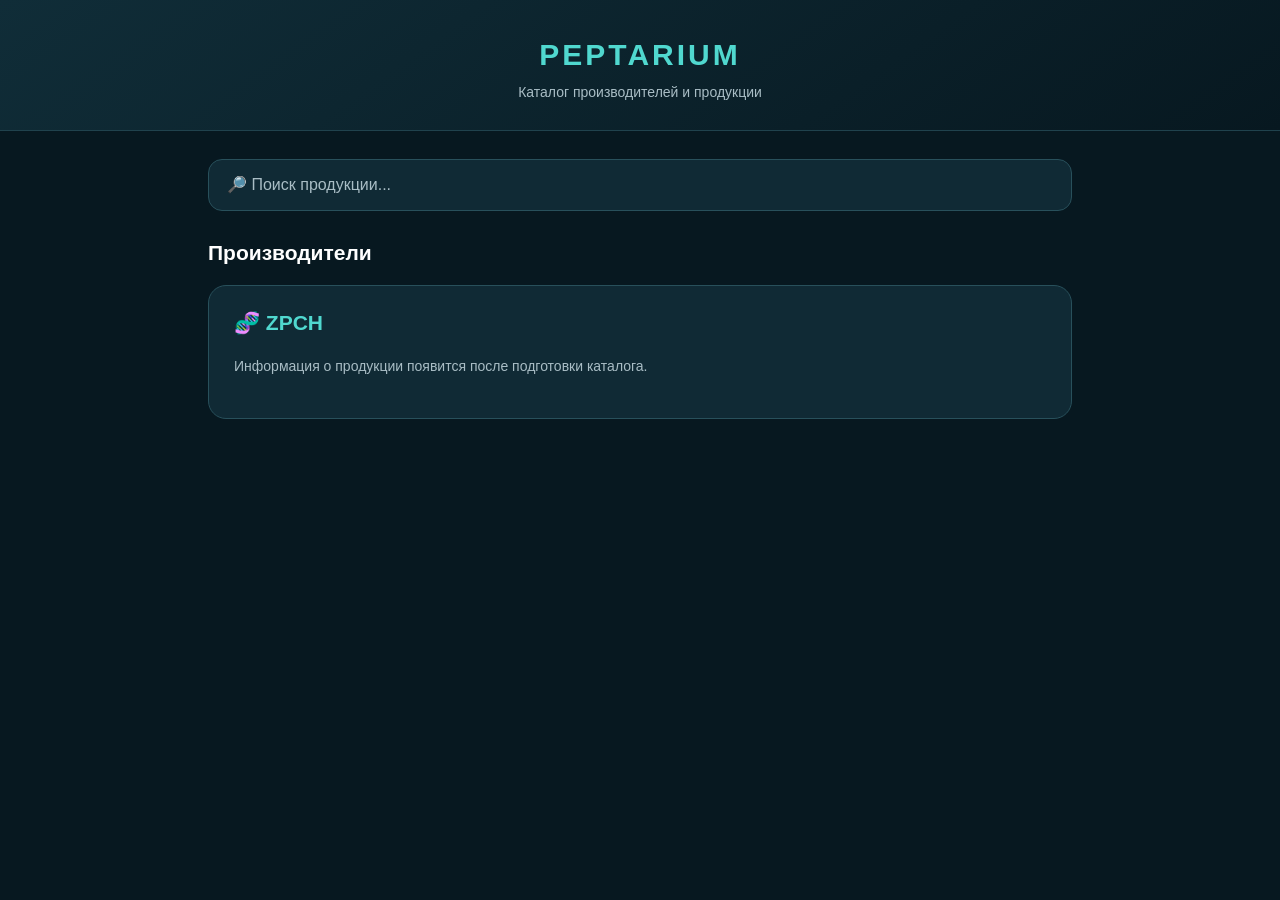
==== index.html @ 625cb418 "PEPTARIUM Mini App - initial version" ====
<!DOCTYPE html>
<html lang="ru">
<head>
<meta charset="UTF-8">
<meta name="viewport" content="width=device-width, initial-scale=1.0">
<title>PEPTARIUM | Каталог</title>
<link rel="stylesheet" href="style.css">
</head>
<body>
<header>
    <h1>PEPTARIUM</h1>
    <div class="subtitle">
        Каталог производителей и продукции
    </div>
</header>
<main>
    <div class="search-box">
        <input
            type="search"
            id="product-search"
            placeholder="🔎 Поиск продукции..."
            aria-label="Поиск продукции"
        >
    </div>

    <h2>Производители</h2>
    <a class="brand brand-link" href="zpch.html">
        <h2>🧬 ZPCH</h2>
        <p class="notice">
            Информация о продукции появится
            после подготовки каталога.
        </p>
    </a>
</main>
</body>
</html>
---- style.css ----
:root {
    --bg: #071820;
    --surface: #102a35;
    --surface-light: #173743;
    --accent: #50d8cf;
    --text: #ffffff;
    --muted: #a9bdc5;
}

* {
    box-sizing: border-box;
}

body {
    margin: 0;
    background: var(--bg);
    color: var(--text);
    font-family: -apple-system, BlinkMacSystemFont,
                 "Segoe UI", Arial, sans-serif;
}

header {
    padding: 38px 20px 30px;
    text-align: center;
    background: linear-gradient(
        145deg, #102d38, #071820
    );
    border-bottom: 1px solid #20424d;
}

h1 {
    margin: 0;
    color: var(--accent);
    letter-spacing: 3px;
    font-size: 30px;
}

.subtitle {
    color: var(--muted);
    margin-top: 12px;
    font-size: 14px;
}

main {
    max-width: 900px;
    margin: auto;
    padding: 28px 18px;
}

main h2 {
    font-size: 21px;
    margin-bottom: 20px;
}

.brand {
    background: var(--surface);
    padding: 25px;
    border: 1px solid #28505b;
    border-radius: 18px;
    margin-top: 20px;
    transition: transform 0.2s;
}

.brand:hover {
    transform: translateY(-3px);
    background: var(--surface-light);
}

.brand h2 {
    color: var(--accent);
    margin-top: 0;
}

.notice {
    color: var(--muted);
    line-height: 1.7;
    font-size: 14px;
}

@media (max-width: 480px) {
    h1 {
        font-size: 26px;
    }

    header {
        padding: 30px 16px;
    }

    .brand {
        padding: 20px;
    }
}

.search-box {
    margin-bottom: 30px;
}

.search-box input {
    width: 100%;
    padding: 16px 18px;
    border: 1px solid #28505b;
    border-radius: 14px;
    background: #102a35;
    color: #ffffff;
    font-size: 16px;
    outline: none;
}

.search-box input:focus {
    border-color: #50d8cf;
}

.search-box input::placeholder {
    color: #a9bdc5;
}

.brand-link {
    display: block;
    text-decoration: none;
    color: inherit;
    cursor: pointer;
}

.brand-link:focus-visible {
    outline: 2px solid #50d8cf;
    outline-offset: 4px;
}

.back-link {
    display: inline-block;
    margin-bottom: 24px;
    color: #50d8cf;
    text-decoration: none;
    font-size: 14px;
}

.back-link:hover {
    text-decoration: underline;
}

/* Карточки продукции PEPTARIUM */

.products-grid {
    display: grid;
    grid-template-columns: repeat(
        auto-fill, minmax(240px, 1fr)
    );
    gap: 18px;
    margin-top: 24px;
}

.product-card {
    background: var(--surface);
    border: 1px solid #28505b;
    border-radius: 18px;
    overflow: hidden;
}

.product-image {
    height: 190px;
    background: #173743;
    display: flex;
    align-items: center;
    justify-content: center;
    font-size: 48px;
}

.product-info {
    padding: 20px;
}

.product-title {
    font-size: 18px;
    font-weight: 600;
    margin: 0 0 10px;
}

.product-description {
    color: var(--muted);
    font-size: 14px;
    line-height: 1.6;
}

.product-status {
    display: inline-block;
    margin-top: 12px;
    padding: 7px 12px;
    border-radius: 8px;
    background: #24404a;
    color: #a9bdc5;
    font-size: 12px;
}


/* Улучшенный дизайн карточек */

.product-card {
    transition: transform 0.2s ease,
                border-color 0.2s ease;
}

.product-card:hover {
    transform: translateY(-4px);
    border-color: #50d8cf;
}

.product-image {
    height: 220px;
    background: linear-gradient(
        145deg,
        #204653,
        #0a202a
    );
    border-bottom: 1px solid #28505b;
}

.product-info {
    padding: 22px;
}

.product-title {
    color: #ffffff;
    line-height: 1.4;
}

.product-status {
    line-height: 1.5;
}

@media (max-width: 480px) {
    .products-grid {
        grid-template-columns: 1fr;
    }

    .product-image {
        height: 200px;
    }
}
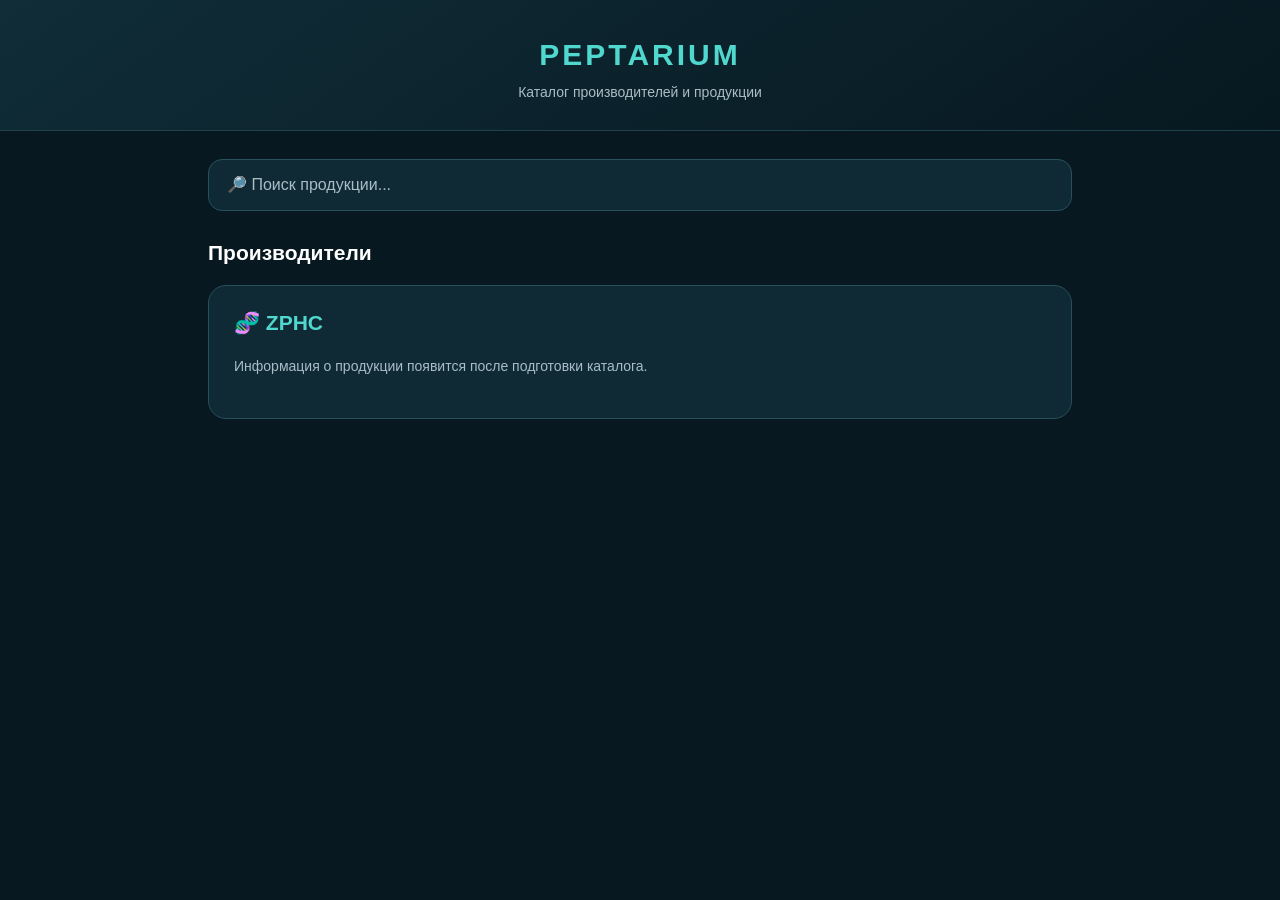
==== commit f2919e1f: "Correct manufacturer name to ZPHC" ====
--- a/index.html
+++ b/index.html
@@ -25,7 +25,7 @@
 
     <h2>Производители</h2>
     <a class="brand brand-link" href="zpch.html">
-        <h2>🧬 ZPCH</h2>
+        <h2>🧬 ZPHC</h2>
         <p class="notice">
             Информация о продукции появится
             после подготовки каталога.
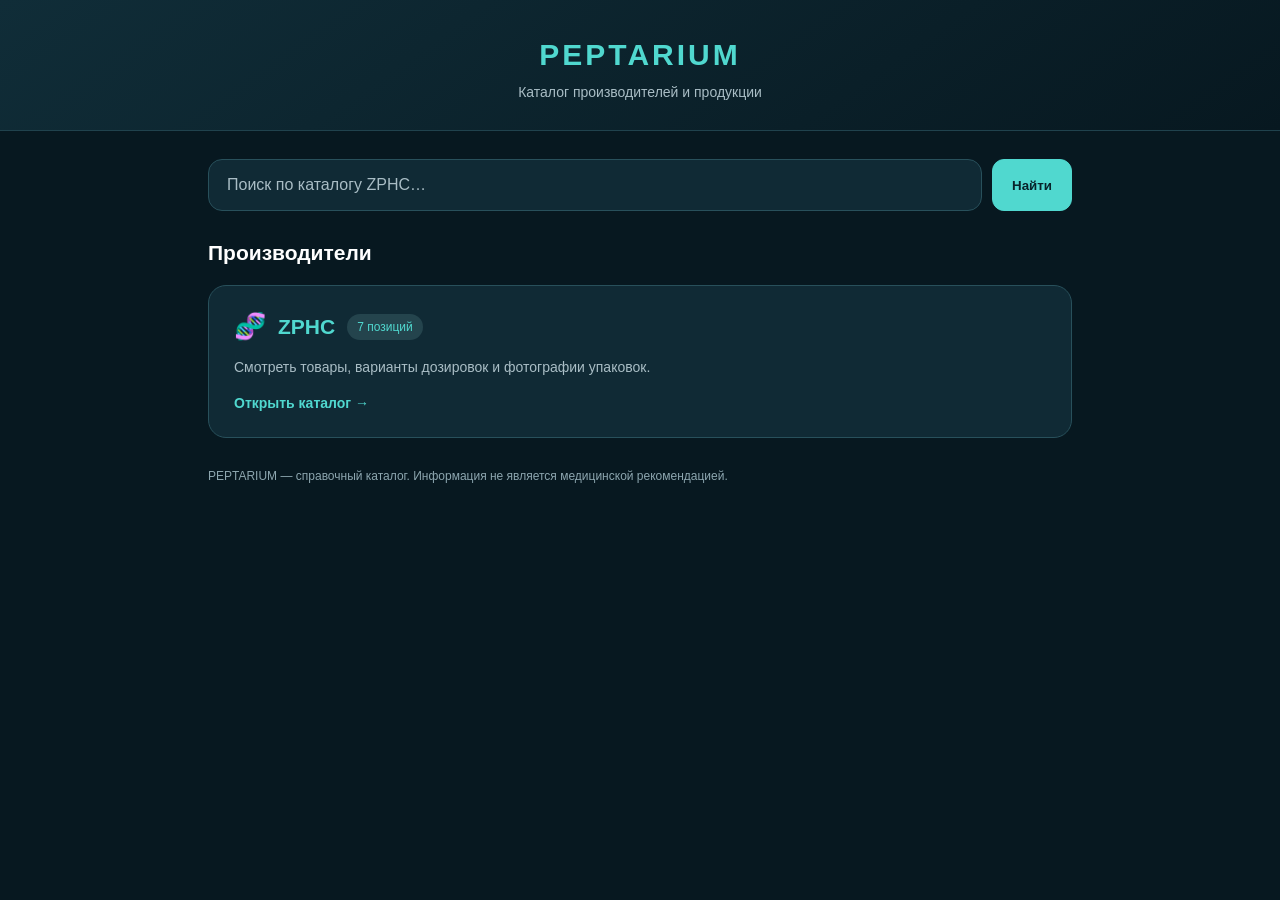
==== commit 2b5f1954: "Update PEPTARIUM catalog with product photos" ====
--- a/index.html
+++ b/index.html
@@ -1,36 +1,30 @@
 <!DOCTYPE html>
 <html lang="ru">
 <head>
-<meta charset="UTF-8">
-<meta name="viewport" content="width=device-width, initial-scale=1.0">
-<title>PEPTARIUM | Каталог</title>
-<link rel="stylesheet" href="style.css">
+  <meta charset="UTF-8">
+  <meta name="viewport" content="width=device-width, initial-scale=1.0">
+  <meta name="theme-color" content="#071820">
+  <title>PEPTARIUM | Каталог</title>
+  <link rel="stylesheet" href="style.css">
 </head>
 <body>
-<header>
+  <header>
     <h1>PEPTARIUM</h1>
-    <div class="subtitle">
-        Каталог производителей и продукции
-    </div>
-</header>
-<main>
-    <div class="search-box">
-        <input
-            type="search"
-            id="product-search"
-            placeholder="🔎 Поиск продукции..."
-            aria-label="Поиск продукции"
-        >
-    </div>
-
+    <div class="subtitle">Каталог производителей и продукции</div>
+  </header>
+  <main>
+    <form class="search-box search-form" action="zpch.html" method="get">
+      <label class="sr-only" for="product-search">Поиск по каталогу ZPHC</label>
+      <input type="search" id="product-search" name="q" placeholder="Поиск по каталогу ZPHC…" autocomplete="off">
+      <button type="submit" class="search-submit">Найти</button>
+    </form>
     <h2>Производители</h2>
     <a class="brand brand-link" href="zpch.html">
-        <h2>🧬 ZPHC</h2>
-        <p class="notice">
-            Информация о продукции появится
-            после подготовки каталога.
-        </p>
+      <div class="brand-heading"><span class="brand-mark">🧬</span><h2>ZPHC</h2><span class="count-chip">7 позиций</span></div>
+      <p class="notice">Смотреть товары, варианты дозировок и фотографии упаковок.</p>
+      <span class="brand-open">Открыть каталог →</span>
     </a>
-</main>
+    <p class="footnote">PEPTARIUM — справочный каталог. Информация не является медицинской рекомендацией.</p>
+  </main>
 </body>
 </html>
--- a/style.css
+++ b/style.css
@@ -236,3 +236,115 @@
         height: 200px;
     }
 }
+
+/* PEPTARIUM: рабочая витрина каталога */
+.sr-only {
+    position: absolute;
+    height: 1px;
+    width: 1px;
+    overflow: hidden;
+    clip-path: inset(50%);
+    white-space: nowrap;
+}
+.search-form { display: flex; gap: 10px; }
+.search-form input { flex: 1; min-width: 0; }
+.search-submit {
+    border: 1px solid var(--accent);
+    border-radius: 12px;
+    padding: 0 19px;
+    background: var(--accent);
+    color: #08232a;
+    font-weight: 700;
+    cursor: pointer;
+}
+.brand-heading { display: flex; align-items: center; gap: 12px; flex-wrap: wrap; }
+.brand-heading h2 { margin: 0; }
+.brand-mark { font-size: 26px; }
+.count-chip {
+    padding: 6px 10px;
+    border-radius: 100px;
+    background: #24444d;
+    color: var(--accent);
+    font-size: 12px;
+}
+.brand-open { color: var(--accent); font-weight: 600; font-size: 14px; }
+.brand-intro { margin: 2px 0 26px; }
+.brand-intro .notice { margin-bottom: 0; }
+.catalog-search { margin-bottom: 17px; }
+.categories-grid { display: flex; flex-wrap: wrap; gap: 9px; }
+.category-button, .variant-button {
+    font-family: inherit;
+    cursor: pointer;
+    background: #173743;
+    border: 1px solid #315663;
+    color: #d8e8ec;
+    padding: 10px 14px;
+    border-radius: 100px;
+    font-size: 13px;
+    transition: background 0.15s, border-color 0.15s;
+}
+.category-button:hover, .variant-button:hover { border-color: var(--accent); }
+.category-button.active, .variant-button.active {
+    background: var(--accent);
+    border-color: var(--accent);
+    color: #09242b;
+    font-weight: 700;
+}
+.category-button:focus-visible, .variant-button:focus-visible, .search-submit:focus-visible {
+    outline: 2px solid #fff;
+    outline-offset: 3px;
+}
+.catalog-heading { display: flex; align-items: baseline; gap: 12px; justify-content: space-between; margin-top: 26px; }
+.catalog-heading h2 { margin: 0; }
+.catalog-count { color: var(--muted); font-size: 13px; }
+.products-grid { margin-top: 18px; }
+.product-card { display: flex; flex-direction: column; min-width: 0; }
+.product-card[hidden] { display: none; }
+.product-image {
+    height: 225px;
+    background: #f8f9fa;
+    overflow: hidden;
+    padding: 11px;
+}
+.product-photo { display: block; width: 100%; height: 100%; object-fit: contain; }
+.photo-placeholder {
+    width: 100%;
+    height: 100%;
+    display: flex;
+    flex-direction: column;
+    justify-content: center;
+    align-items: center;
+    text-align: center;
+    gap: 9px;
+    padding: 13px;
+    color: #54717b;
+}
+.placeholder-symbol { font-size: 37px; line-height: 1; }
+.placeholder-main { font-size: 14px; font-weight: 700; }
+.placeholder-description { font-size: 12px; line-height: 1.4; }
+.product-info { display: flex; flex-direction: column; flex: 1; padding: 18px; }
+.product-title { margin: 0 0 9px; font-size: 17px; }
+.product-description { margin: 0 0 14px; font-size: 13px; }
+.composition { font-size: 12px; line-height: 1.65; color: #caeae6; margin: 0 0 14px; }
+.variants { margin-top: auto; }
+.variants-label { font-size: 12px; color: var(--muted); margin: 0 0 9px; }
+.variant-buttons { display: flex; flex-wrap: wrap; gap: 7px; margin-bottom: 13px; }
+.variant-button { padding: 7px 10px; border-radius: 9px; font-size: 12px; }
+.variant-details {
+    display: flex;
+    flex-direction: column;
+    gap: 5px;
+    padding-top: 11px;
+    border-top: 1px solid #28505b;
+    min-height: 60px;
+}
+.selected-dose { color: var(--accent); font-size: 15px; font-weight: 700; }
+.packaging { color: var(--muted); font-size: 12px; line-height: 1.5; }
+.footnote { color: #8da6af; font-size: 12px; line-height: 1.7; margin: 28px 0 12px; }
+@media (max-width: 480px) {
+    .search-form { gap: 7px; }
+    .search-submit { padding: 0 12px; }
+    .product-image { height: 230px; }
+    .product-info { padding: 18px; }
+    .brand-heading { gap: 9px; }
+}
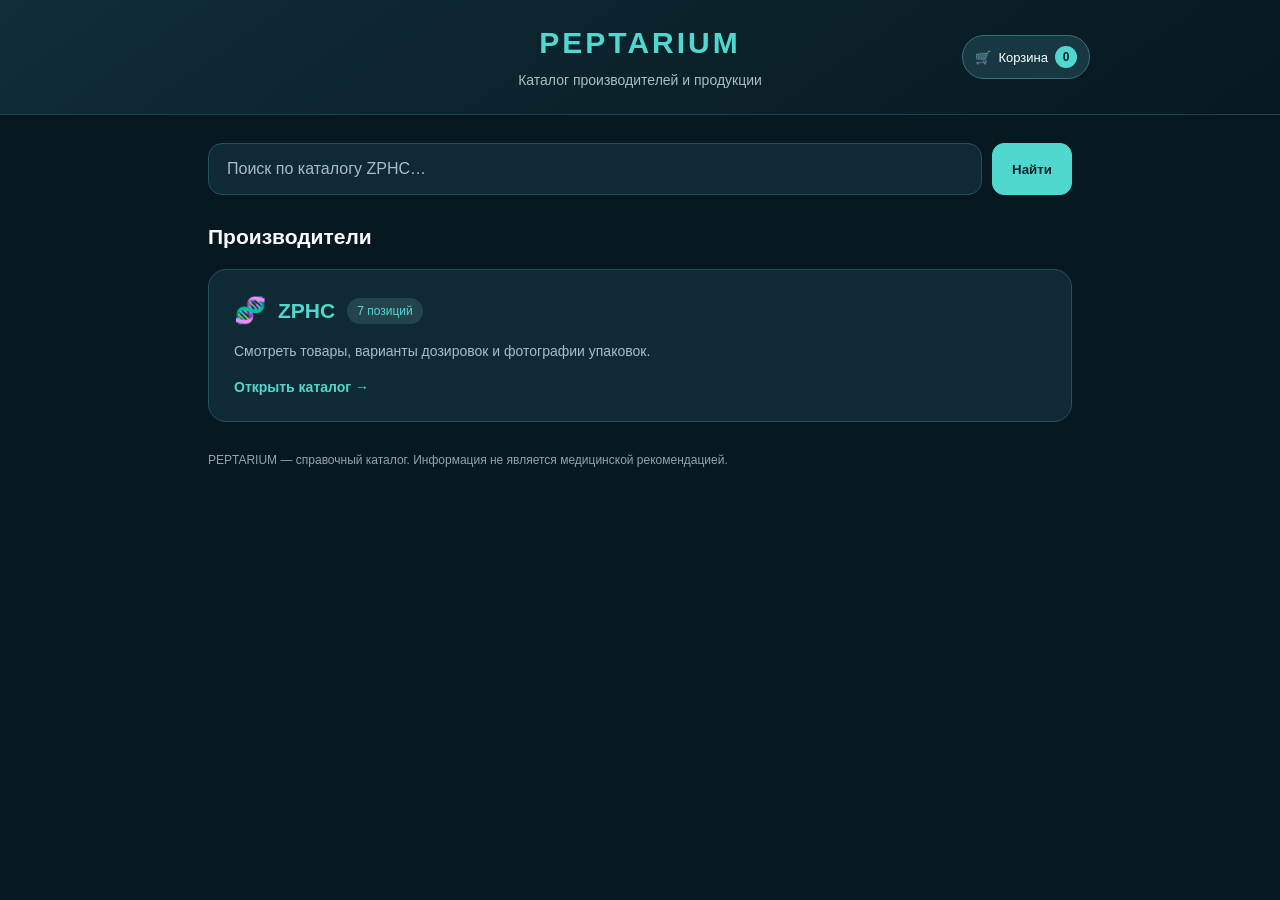
==== commit 12a384f5: "Publish PEPTARIUM cart interface" ====
--- a/index.html
+++ b/index.html
@@ -8,9 +8,16 @@
   <link rel="stylesheet" href="style.css">
 </head>
 <body>
-  <header>
-    <h1>PEPTARIUM</h1>
-    <div class="subtitle">Каталог производителей и продукции</div>
+  <header class="site-header">
+    <div class="site-header-inner">
+      <div class="site-title">
+        <h1>PEPTARIUM</h1>
+        <div class="subtitle">Каталог производителей и продукции</div>
+      </div>
+      <button type="button" id="cart-toggle" class="cart-toggle" aria-label="Корзина" aria-haspopup="dialog" aria-controls="peptarium-cart-dialog" aria-expanded="false">
+        <span aria-hidden="true">🛒</span><span>Корзина</span><span id="cart-count" class="cart-count">0</span>
+      </button>
+    </div>
   </header>
   <main>
     <form class="search-box search-form" action="zpch.html" method="get">
@@ -26,5 +33,6 @@
     </a>
     <p class="footnote">PEPTARIUM — справочный каталог. Информация не является медицинской рекомендацией.</p>
   </main>
+  <script src="cart.js" defer></script>
 </body>
 </html>
--- a/style.css
+++ b/style.css
@@ -348,3 +348,73 @@
     .product-info { padding: 18px; }
     .brand-heading { gap: 9px; }
 }
+
+
+/* PEPTARIUM — header cart, variant prices and accessible cart drawer */
+.site-header { padding: 26px 20px; }
+.site-header-inner {
+    position: relative; max-width: 900px; margin: 0 auto;
+    display: flex; justify-content: center; align-items: center; gap: 15px;
+}
+.site-title { min-width: 0; }
+.site-title h1 { overflow-wrap: anywhere; }
+.cart-toggle {
+    position: absolute; right: 0; top: 50%; transform: translateY(-50%);
+    display: flex; align-items: center; gap: 7px;
+    color: var(--text); background: #173743; border: 1px solid #387078;
+    padding: 10px 12px; border-radius: 999px; font: inherit;
+    font-size: 13px; cursor: pointer;
+}
+.cart-toggle:hover, .cart-toggle:focus-visible { border-color: var(--accent); }
+.cart-count { background: var(--accent); color: #09242b; min-width: 22px;
+    height: 22px; display: inline-grid; place-items: center; border-radius: 999px;
+    font-size: 12px; font-weight: 800; padding: 0 4px;
+}
+.product-price { margin: 13px 0 11px; font-size: 21px; font-weight: 800; color: #efffff; }
+.add-to-cart { padding: 12px 16px; border: 0; border-radius: 12px; background: var(--accent);
+    color: #08252c; font: inherit; font-weight: 750; cursor: pointer; width: 100%; }
+.add-to-cart:disabled { cursor: not-allowed; background: #294752; color: #a9bdc5; }
+.add-to-cart:not(:disabled):hover { background: #85ede2; }
+.add-to-cart:focus-visible, .cart-toggle:focus-visible,
+.qty-button:focus-visible, .cart-close:focus-visible,
+.cart-clear:focus-visible, .remove-button:focus-visible {
+    outline: 2px solid #fff; outline-offset: 3px;
+}
+body.cart-open { overflow: hidden; }
+.cart-shade { position: fixed; z-index: 80; inset: 0; background: rgba(0, 10, 14, .75); }
+.cart-drawer { position: fixed; z-index: 81; top: 0; right: 0; bottom: 0;
+    width: min(440px, 100vw); background: #102a35; color: white; box-shadow: -12px 0 40px #0008;
+    display: flex; flex-direction: column; }
+.cart-shade[hidden], .cart-drawer[hidden] { display: none !important; }
+.cart-drawer-head { padding: 22px; display: flex; align-items: center; justify-content: space-between;
+    border-bottom: 1px solid #315663; }
+.cart-drawer-head h2 { margin: 0; font-size: 22px; }
+.cart-close { background: #254650; color: white; border: 1px solid #41616a;
+    width: 35px; height: 35px; border-radius: 9px; font-size: 18px; cursor: pointer; }
+.cart-list { padding: 10px 18px; overflow: auto; flex: 1; }
+.cart-empty { color: #a9bdc5; text-align: center; margin: 38px 12px; line-height: 1.6; }
+.cart-item { padding: 15px 4px; border-bottom: 1px solid #315663; display: grid; gap: 12px; }
+.cart-item-info { display: flex; flex-direction: column; gap: 4px; }
+.cart-item-dose { color: var(--accent); font-size: 13px; }
+.cart-item-price { color: #a9bdc5; font-size: 13px; }
+.cart-item-controls { display: flex; align-items: center; gap: 8px; }
+.qty-button { width: 32px; height: 32px; background: #24434c; color: white; border: 1px solid #49646d;
+    border-radius: 8px; font-size: 20px; cursor: pointer; }
+.qty-button:disabled { opacity: .4; cursor: not-allowed; }
+.cart-qty { min-width: 21px; text-align: center; }
+.remove-button { margin-left: auto; border: 0; background: none; color: #e7bac4;
+    text-decoration: underline; font: inherit; font-size: 12px; cursor: pointer; }
+.cart-footer { padding: 18px 22px 24px; border-top: 1px solid #315663; }
+.cart-total { display: flex; justify-content: space-between; align-items: center; font-size: 20px; }
+.cart-disclaimer { font-size: 12px; line-height: 1.6; color: var(--muted); margin: 13px 0; }
+.cart-clear { width: 100%; padding: 11px; font: inherit; cursor: pointer; background: #24434c;
+    color: white; border: 1px solid #48626b; border-radius: 10px; }
+@media (max-width: 680px) {
+    .site-header { padding: 24px 14px; }
+    .site-header-inner { justify-content: flex-start; padding-right: 100px; }
+    .site-title { text-align: left; }
+    .site-title h1 { font-size: 23px; letter-spacing: 1.6px; }
+    .site-title .subtitle { font-size: 11px; margin-top: 6px; }
+    .cart-toggle { padding: 8px; font-size: 12px; }
+    .cart-toggle > span:nth-child(2) { display: none; }
+}
